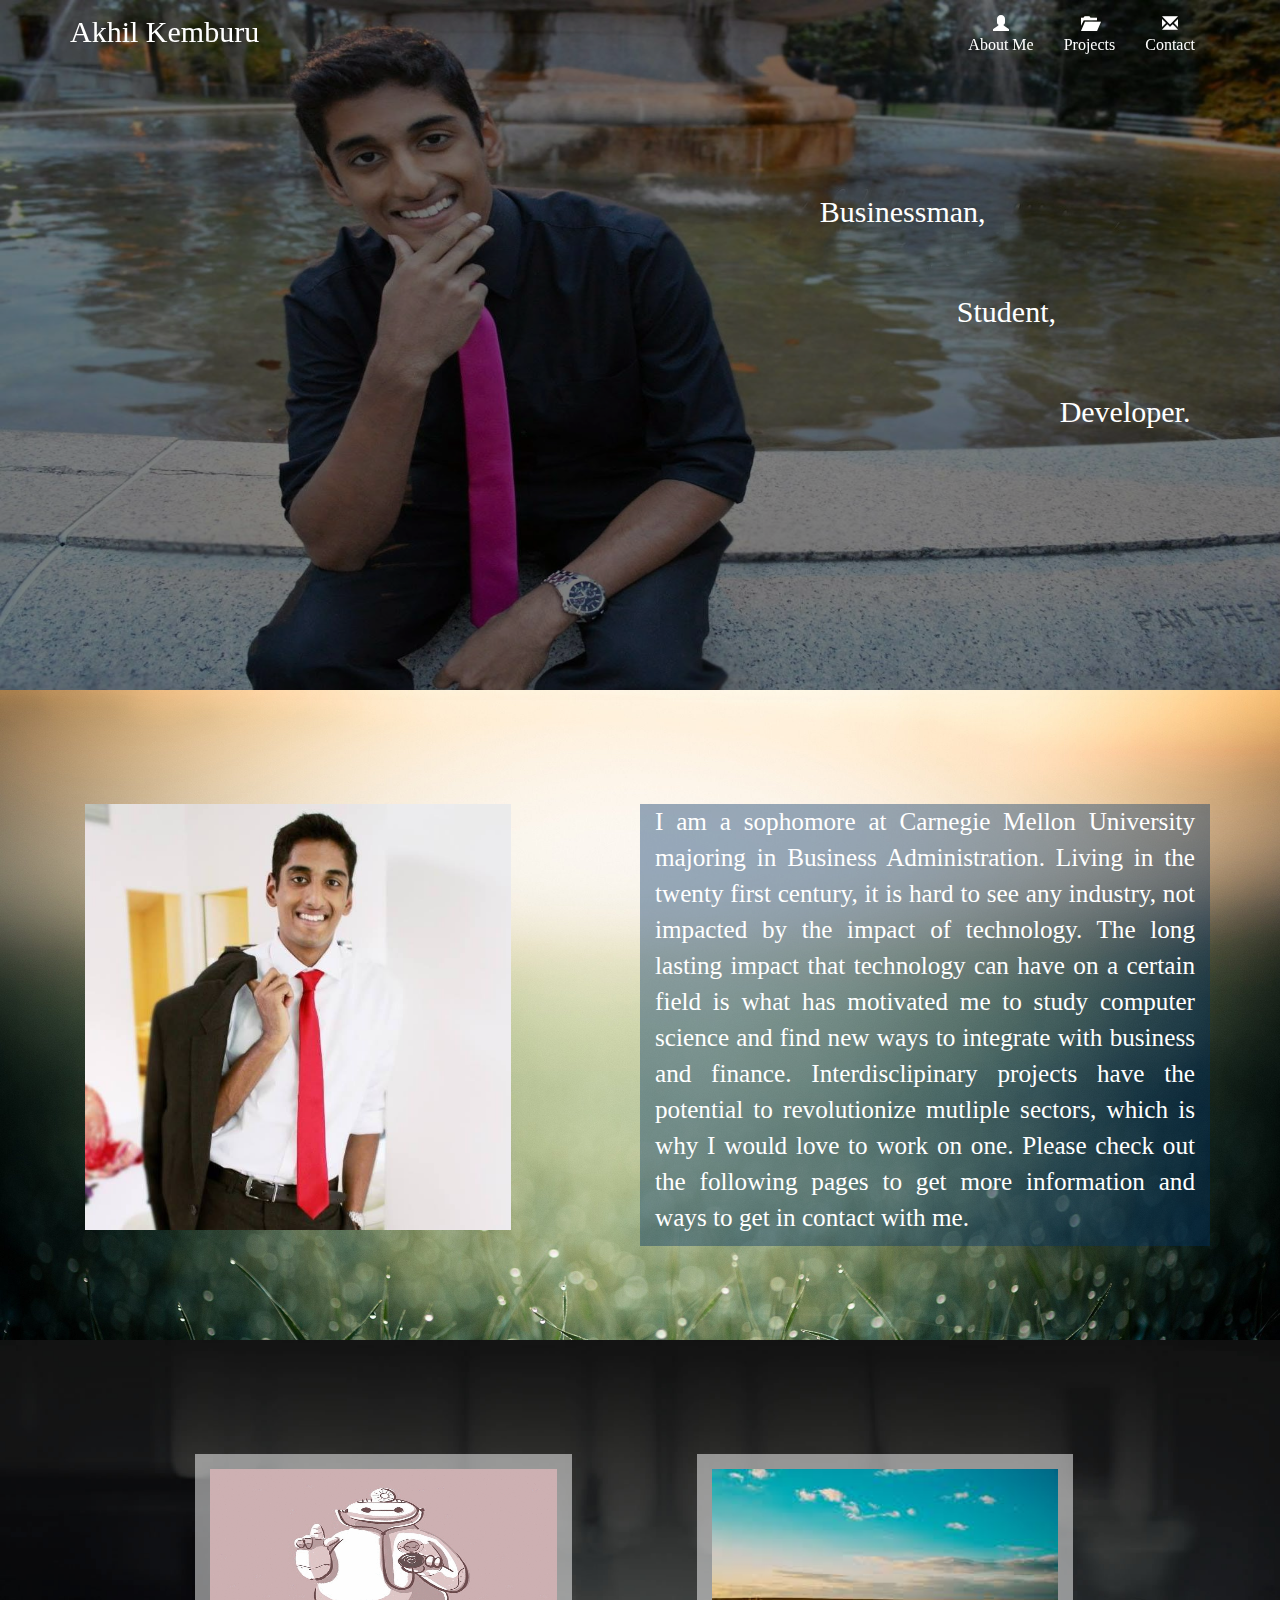
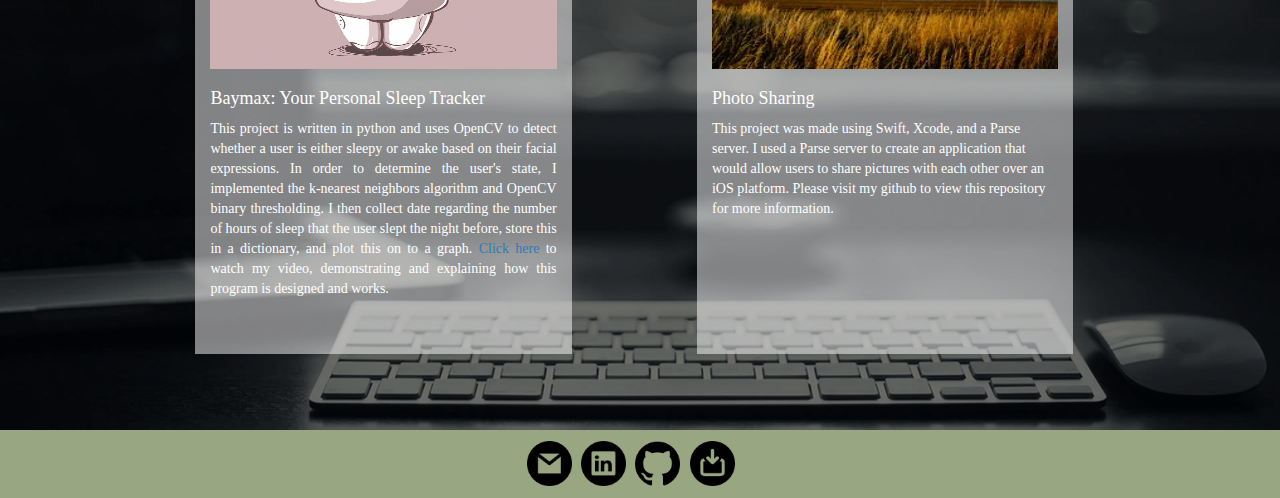
==== index.html @ b261b9bc "01/19" ====
<!DOCTYPE html> 
	<html>
		<head>
			<link type="text/css" rel = "stylesheet" href = "css/bootstrap.min.css"/>
			<link type="text/css" rel="stylesheet" href="stylesheet.css"/>
			<meta charset="UTF-8">
			<meta name='viewport' content="width=device-width,initial-scale=1"> 
			<link href='https://fonts.googleapis.com/css?family=Raleway:300' rel='stylesheet' type='text/css'>
			<link href='https://fonts.googleapis.com/css?family=Reenie+Beanie' rel='stylesheet' type='text/css'>	
			<link href='http://fonts.googleapis.com/css?family=Dancing+Script' rel='stylesheet' type='text/css'>
			<link href='http://fonts.googleapis.com/css?family=Josefin+Sans' rel='stylesheet' type='text/css'>		
			<title>
				Akhil Kemburu
			</title>
		</head>  

		<body> 
			<header> 
				<nav id = "navbar-ish" class = 'navbar navbar-default navbar-fixed-top'>
					<div class = "container">
						<div class = "navbar-header">
							<div class = "navbar-brand">
								<a href = "index.html"> 
								<h1 id = "name">Akhil Kemburu</h1>
								</a>
							</div>
							<button type = "button" class="navbar-toggle collapsed" data-toggle = "collapse"
					 data-target  = "#collapsable-nav" aria-expanded = "False">
							 	<span class="sr-only">Toggle navigation</span>
								<span class = "icon-bar"></span>
								<span class = "icon-bar"></span>
								<span class = "icon-bar"></span>
							</button>
						</div>
       					 <div id="collapsable-nav" class="collapse navbar-collapse">
							<ul class="nav navbar-nav" id = "nav-items">
								<li>
	        						<a href="#about" class="smooth">
	        							<span class = "glyphicon glyphicon-user"></span></br>
	        							About Me
	        						</a>
	        					</li>
	        					<li> 
	        						<a href="#projects" class="smooth"> 
	        							<span class = "glyphicon glyphicon-folder-open"></span></br>
	        								Projects  
	        						</a>
	        					</li>
	        					<li> 
	        						<a href = "#contact" class="smooth"> 
	        							<span class = "glyphicon glyphicon-envelope"></span></br>
	        								Contact
	        						</a>
	        					</li>
	        				</ul>
        				</div>
					</div>
  			</header>
			<div class = "homepage"> 
				<img src ="img/new_img4.jpg" class = "img-responsive" id = "homepic">
				<h2>Businessman,</h2>
				<h2>Student,</h2>
				<h2>Developer.</h2>
			</div>

			<div id="page1">
				<a id="about" class="smooth"></a>
				<div class = "container">
  			  		<img src = "img/FB-ProfilePic.jpg" class = "col-lg-2 col-md-2 col-xs-12" id = "propic">
			  		<div class = "col-lg-6 col-md-7 col-xs-12" id = "text-box"> 
			  			<p id = "quote">I am a sophomore at Carnegie Mellon University majoring in Business Administration. Living in the twenty first century, it is hard to see any industry, not impacted by the impact of technology. The long lasting impact that technology can have on a certain field is what has motivated me to study computer science and find new ways to integrate with business and finance. Interdisclipinary projects have the potential to revolutionize mutliple sectors, which is why I would love to work on one. Please check out the following pages to get more information and ways to get in contact with me.</p>
			  		</div> 
				</div>
			</div>
				 
			<div id="page2">
				<a id="projects" class="smooth"></a>
				<div class = "container">
					<div class = "col-lg-4 col-md-6 col-xs-10" id = "projs">
						<a href = "https://youtu.be/rjq5zEDAcQk"> 
							<img src = 'img/baymaxDoctor.gif' id = "baymax">
						</a>
						<h3> Baymax: Your Personal Sleep Tracker </h3>
						<p>This project is written in python and uses OpenCV to detect whether a user is either sleepy or awake based on their facial expressions. In order to determine the user's state, I implemented the k-nearest neighbors algorithm and OpenCV binary thresholding. I then collect date regarding the number of hours of sleep that the user slept the night before, store this in a dictionary, and plot this on to a graph. <a href  = "https://youtu.be/rjq5zEDAcQk"> Click here</a>  to watch my video, demonstrating and explaining how this program is designed and works. 
						 </p>
					</div>
					<div class = "col-lg-4 col-md-6 col-xs-10" id = "projs">
						<img src = "img/nature.jpeg" id = "baymax">
						<h3> Photo Sharing </h3>
						This project was made using Swift, Xcode, and a Parse server. I used a Parse server to create an application that would allow users to share pictures with each other over an iOS platform.  Please visit my github to view this repository for more information.  
					</div>
			 	</div>
			</div>

			<div id="page4">
				<a id="contact" class="smooth"></a>
				<div class = "container" id = "first1">
					<a href="mailto:akemburu@andrew.cmu.edu">
				 		<img  src="img/gmail.png" class = "contacts"> 
				 	</a>
			 		<a href = "https://www.linkedin.com/in/akhil-kemburu-13317b104">
			 			<img  src="img/linkedin-logo.png" class = "contacts"> 
			 		</a> 
			 		<a href = "https://github.com/akemburu">
			 			<img  src="img/github-logo.png" class = "contacts" > 
			 		</a>
			 		<a href = "Akhil_Kemburu.pdf" download = "Akhil_Kemburu-Updated.pdf">
			 			<img  src="img/download.png" class = "contacts" >
			 		</a>
			  	</div>
			</div>

		<script src = "js/jquery-1.12.4.min.js"></script>
		<script src = "js/bootstrap.min.js"></script>
		<script src="js/script.js"></script>


		</body>
	</html>
---- stylesheet.css ----
/****Large Devices Only ****/

@media (min-width: 1200px) {

.col-lg-1, .col-lg-2, .col-lg-3, .col-lg-4, .col-lg-5, .col-lg-6,
	.col-lg-7, .col-lg-8, .col-lg-8, .col-lg-9, .col-lg-10, .col-lg-11,
		.col-lg-12 {
			float: left;
		}
.col-lg-1 {width: 8.33%}
.col-lg-2 {width: 16.66%}
.col-lg-3 {width: 25%} 
.col-lg-4 {width: 33%} 
.col-lg-5 {width: 41.65} 
.col-lg-6 {width: 50%}
.col-lg-7 {width: 58.33%} 
.col-lg-8 {width: 66.66%}
.col-lg-9 {width: 74.99%}
.col-lg-10 {width: 83.33%}
.col-lg-11 {width: 91.66%}
.col-lg-12 {width: 100%}	
@font-face {
  font-family: 'Avenir Next';
  src: url("http://www.yoursite.com/fonts/Avenir_Next.otf"); /* File to be stored at your site */
  }

* {
	font-family: "Avenir Next";
	color:white;
	font-style:lighter;
}

header {
	background-color:black;
}

#navbar-ish{
	color: gray;
	font-weight: normal;
	background-color: transparent;
	border-radius:0px;
	border:0;
	box-sizing: border-box;
}

#name {
	font-weight: lighter;
	font-size: 30px;
	margin: 0px 0px 0px 0px;
	float:left;
	color: #FFF;
}

.navbar-brand a:hover, .navbar-brand a:focus {
	text-decoration: none;
	color: #FFF;
}


#homepic {
	-webkit-filter: brightness(50%);
	width: 100%;
	height: 690px;
	z-index: 100;
}


.homepage {
	display: block;
	position: relative;
}

.homepage > h2 {
	font-weight:lighter;
	color:white;
}

.homepage > h2:nth-child(2) {
	position: absolute;
	top:175px;
	right:23%;
}

.homepage > h2:nth-child(3) {
	position: absolute;
	top:275px;
	right:17.5%;
}

.homepage > h2:nth-child(4) {
	position: absolute;
	top:375px;
	right:7%;
}

p {
	display: block;
	text-align: justify
}

#nav-items a {
	color: #FFF;
	font-family: "Avenir Next"; 
	font-weight: lighter;
}

#nav-items { 
	float:right;
	display:block;
    text-align:center;
 }


#nav-items a:hover, #nav-items a:focus{
	background-color: #000;  
}


/*** The Hompage ends here ***/

/*** About Me Page starts here ***/
#propic {
	border-width: 2px; 
	border-color: black;
	border-right-width: 4px;
	width: 40%;
	height:5%;
	margin-top:10%;
}

#page1 {
	color:#FFF;
	width: 100%;
	background-image: url("img/blu.jpg");
	background-size:100%;
	min-height: 650px;

}


#quote {
	font-family: 'Lato';
	font-weight: lighter;
	font-size: 1.8em;
}

#text-box {
	float:right;
	background: rgba(0,51,102,.4);
	margin-top: 10%;
	height:35%;

}


#page2 {
	background-image: url("img/projects.jpg");
	background-size: 100%;
	min-height: 690px;

}

#page2 > .container > #projs{ 
	margin-top: 10%;
	margin-left: 11%;
}

#projs { 
	height: 500px;
	background: rgba(255,255,255,.5);
}

#projs > h3 {
	font-size: 18px; 
	font-weight: lighter;

}

#baymax { 
	width: 100%;
	height: 200px;
	margin-top: 15px;
}



#page3 {
	background-color: #192B40;
	width: 100%;
 }

#page3 > div > p {
	margin-top: 7%;
	margin-bottom: 3%;
	font-size: 1.3em;
}
#icon { 
	display: inline;
}

th {
	padding: 10px;
}

th { 
	align-content: center;
}

td > h3 > .glyphicon {
	font-size: 1.7em;
	margin-bottom: 27%;
	margin-top: 30%;
}

.uniformImgSize { 
	height: 200px;
	width: 200px;
	margin-right: 150px;
	display: block;
	margin-bottom: 5%;
 }

.sectionHeaders {
	vertical-align: baseline;
	margin-bottom: 12%;
}

.topics {
	font-weight:lighter;
	font-size: 1.7em;
	margin-top:10%;
}

#heading {
	font-size: 2.0em;
	font-weight: lighter;
}





#page4 {
	width:100%;
	background-color: #99A682;
}


#page4 > .container > div { 
	height: 400px;
	margin-right: 4%;
	margin-top: 9%;
	margin-left:4%;
	font-family: 'Josefin Sans'; 
 }

 #contactme {
 	margin-top: 7%;
 	font-family: 'Dancing Script';
 	font-size: 59px;
 	line-height: 60px;
 }
 

 #logos {
 	width:150px;
 	height:150px;
 }

 #git {
 	width: 165px;
 	height: 165px;
 }

#mail { 
	margin-top:6%;
	width: 150px;
	height: 150px;
 }

#mailtext {
	padding-top:3%;
}

#fb-text {
	padding-top: 9%;
}

#page4 > div > div > a:hover, #page4 > div > div > a:focus{
	text-decoration: none;
}

.collapse-navbar-collapse{
	background-color: transparent;
}

ul > li{ 
	font-size: 16px;
 }


.contacts {
	height: 45px;
	width: 45px;
	margin-top: 1%; 
	margin-bottom: 1%;
	margin-right: .5%;

} 

#first1 {
	margin-left: 40%;
} 
}

/****Medium Devices Only ****/
@media (min-width: 768px) and (max-width: 1199px) {
.col-md-1, .col-md-2, .col-md-3, .col-md-4, .col-md-5, .col-md-6,
	.col-md-7, .col-md-8, .col-md-8, .col-md-9, .col-md-10, .col-md-11,
		.col-md-12 {
			float: left;
		}
.col-md-1 {width: 8.33%}
.col-md-2 {width: 16.66%}
.col-md-3 {width: 25%} 
.col-md-4 {width: 33%} 
.col-md-5 {width: 41.65} 
.col-md-6 {width: 50%}
.col-md-7 {width: 58.33%} 
.col-md-8 {width: 66.66%}
.col-md-9 {width: 74.99%}
.col-md-10 {width: 83.33%}
.col-md-11 {width: 91.66%}
.col-md-12 {width: 100%}


@font-face {
  font-family: 'Avenir Next';
  src: url("http://www.yoursite.com/fonts/Avenir_Next.otf"); /* File to be stored at your site */
  }

* {
	font-family: "Avenir Next";
	color:white;
	font-style:lighter;
}

header {
	background-color:black;
}

#navbar-ish{
	color: gray;
	font-weight: normal;
	background-color: transparent;
	border-radius:0px;
	border:0;
	box-sizing: border-box;
}

#name {
	font-weight: lighter;
	font-size: 30px;
	margin: 0px 0px 0px 0px;
	float:left;
	color: #FFF;
}

.navbar-brand a:hover, .navbar-brand a:focus {
	text-decoration: none;
	color: #FFF;
}


#homepic {
	-webkit-filter: brightness(50%);
	width: 100%;
	height: 690px;
	z-index: 100;
}


.homepage {
	display: block;
	position: relative;
}

.homepage > h2 {
	font-weight:lighter;
	color:white;
}

.homepage > h2:nth-child(2) {
	position: absolute;
	top:175px;
	right:23%;
}

.homepage > h2:nth-child(3) {
	position: absolute;
	top:275px;
	right:17.5%;
}

.homepage > h2:nth-child(4) {
	position: absolute;
	top:375px;
	right:7%;
}

p {
	display: block;
	text-align: justify
}

#nav-items a {
	color: #FFF;
	font-family: "Avenir Next"; 
	font-weight: lighter;
}

#nav-items { 
	float:right;
	display:block;
    text-align:center;
 }


#nav-items a:hover, #nav-items a:focus{
	background-color: #000;  
}


/*** The Hompage ends here ***/

/*** About Me Page starts here ***/
#propic {
	border-width: 2px; 
	border-color: black;
	border-right-width: 4px;
	width: 35%;
	height:5%;
	margin-top:10%;
}

#page1 {
	color:#FFF;
	width: 100%;
	background-image: url("img/blu.jpg");
}



#quote {
	font-family: 'Lato';
	font-weight: lighter;
	font-size: 1.3em;
}

#text-box {
	float:right;
	background: rgba(0,51,102,.4);
	margin-top: 10%;
	height:30%;

}


#page2 {
	background-image: url("img/projects.jpg");
	background-size: 100%;
	min-height: 690px;

}

#page2 > .container > #projs{ 
	margin-top: 12.5%;
}

#projs { 
	height: 520px;
	background: rgba(255,255,255,.5);
}

#projs > h3 {
	font-size: 1.5em; 
	font-weight: lighter;

}

#baymax { 
	width: 100%;
	height: 200px;
	margin-top: 15px;
}



#page3 {
	background-color: #192B40;
	width: 100%;

 }

#page3 > div > p {
	margin-bottom: 3%;
	font-size: 1.3em;
}
#icon { 
	display: inline;
}

th {
	padding: 10px;
}

th { 
	align-content: center;
}

td > h3 > .glyphicon {
	font-size: 1.7em;
	margin-bottom: 27%;
	margin-top: 30%;
}

.uniformImgSize { 
	height: 200px;
	width: 200px;
	margin-right: 150px;
	display: block;
	margin-bottom: 5%;
 }

.sectionHeaders {
	vertical-align: baseline;
	margin-bottom: 12%;
}

.topics {
	font-weight:lighter;
	font-size: 1.7em;
	margin-top:10%;
}

#heading {
	font-size: 2.0em;
	font-weight: lighter;
	margin-top: 5%;
}



#page4 {
	width:100%;
	background-color: #99A682;
}


#page4 > .container > div { 
	height: 400px;
	margin-right: 4%;
	margin-top: 9%;
	margin-left:4%;
	font-family: 'Josefin Sans'; 
 }

 #contactme {
 	margin-top: 7%;
 	font-family: 'Dancing Script';
 	font-size: 59px;
 	line-height: 60px;
 }
 

 #logos {
 	width:150px;
 	height:150px;
 	margin-left: 29%;
 }

 #git {
 	width: 165px;
 	height: 165px;
 	margin-left: 29%;
 	margin-top:6%;
 }

#mail { 
	margin-top:6%;
	width: 150px;
	height: 150px;
	margin-left: 30%;
 }

#mailtext {
	padding-top:3%;
}

#fb-text {
	padding-top: 9%;
}

#page4 > div > div > a:hover, #page4 > div > div > a:focus{
	text-decoration: none;
}

.collapse-navbar-collapse{
	background-color: transparent;
}

ul > li{ 
	font-size: 16px;
 }


.contacts {
	height: 45px;
	width: 45px;
	margin-top: 1%; 
	margin-bottom: 1%;
	margin-right: .5%;

} 

#first1 {
	margin-left: 35%;
}
}

/****Small Devices Only ****/
@media (min-width: 50px) and (max-width: 767px) {
.col-sm-1, .col-sm-2, .col-sm-3, .col-sm-4, .col-sm-5, .col-sm-6,
	.col-sm-7, .col-sm-8, .col-sm-8, .col-sm-9, .col-sm-10, .col-sm-11,
		.col-sm-12 {
			float: left;
		}
.col-sm-1 {width: 8.33%}
.col-sm-2 {width: 16.66%}
.col-sm-3 {width: 25%} 
.col-sm-4 {width: 33%} 
.col-sm-5 {width: 41.65} 
.col-sm-6 {width: 50%}
.col-sm-7 {width: 58.33%} 
.col-sm-8 {width: 66.66%}
.col-sm-9 {width: 74.99%}
.col-sm-10 {width: 83.33%}
.col-sm-11 {width: 91.66%}
.col-sm-12 {width: 100%}

@font-face {
  font-family: 'Avenir Next';
  src: url("http://www.yoursite.com/fonts/Avenir_Next.otf"); /* File to be stored at your site */
  }

* {
	font-family: "Avenir Next";
	color:white;
	font-style:lighter;
}

header {
	background-color:black;
}

#navbar-ish{
	color: gray;
	font-weight: normal;
	background-color: transparent;
	border-radius:0px;
	border:0;
	box-sizing: border-box;
}

#name {
	font-weight: lighter;
	font-size: 30px;
	margin: 0px 0px 0px 0px;
	float:left;
	color: #FFF;
}

.navbar-brand a:hover, .navbar-brand a:focus {
	text-decoration: none;
	color: #FFF;
}


#homepic {
	-webkit-filter: brightness(50%);
	width: 100%;
	height: 690px;
	z-index: 100;
}


.homepage {
	display: block;
	position: relative;
}

.homepage > h2 {
	font-weight:lighter;
	color:white;
}

.homepage > h2:nth-child(2) {
	position: absolute;
	top:175px;
	right:23%;
}

.homepage > h2:nth-child(3) {
	position: absolute;
	top:275px;
	right:17.5%;
}

.homepage > h2:nth-child(4) {
	position: absolute;
	top:375px;
	right:7%;
}

p {
	display: block;
	text-align: justify
}

#nav-items a {
	color: #FFF;
	font-family: "Avenir Next"; 
	font-weight: lighter;
}

#nav-items { 
	float:right;
	display:block;
    text-align:center;
 }


#nav-items a:hover, #nav-items a:focus{
	background-color: #000;  
}


/*** The Hompage ends here ***/

/*** About Me Page starts here ***/
#propic {
	border-width: 2px; 
	border-color: black;
	border-right-width: 4px;
	width: 38%;
	height:5%;
	margin-top:10%;
	margin-left: 33%;
}

#page1 {
	color:#FFF;
	width: 100%;
	background-image: url("img/blu.jpg");

}



#quote {
	font-family: 'Lato';
	font-weight: lighter;
	font-size: 1.0em;
}

#text-box {
	float:right;
	background: rgba(0,51,102,.4);
	margin-top: 10%;
	height:20%;
	margin-bottom: 2%;
}


#page2 {
	background-image: url("img/projects.jpg");
	background-size: 100%;
	min-height: 690px;
}

#page2 > .container > #projs{ 
	margin-top: 12.5%;
	margin-left: 7%;
	margin-bottom: 2%;
}

#projs { 
	height: 55%;
	background: rgba(255,255,255,.5);
	font-size: 1.0em;
}

#projs > h3 {
	font-size: 1.5em; 
	font-weight: lighter;

}

#baymax { 
	width: 100%;
	height: 200px;
	margin-top: 15px;
}



#page3 {
	background-color: #192B40;
	width: 100%;

 }

#page3 > div > p {
	margin-bottom: 3%;
	font-size: 1.3em;
}
#icon { 
	display: inline;
}

th {
	padding: 10px;
}

th { 
	align-content: center;
}

td > h3 > .glyphicon {
	font-size: 1.7em;
	margin-bottom: 27%;
	margin-top: 30%;
}

.uniformImgSize { 
	height: 120px;
	width: 120px;
	margin-right: 3%;
	display: block;
	margin-bottom: 5%;
 }

.sectionHeaders {
	vertical-align: baseline;
	margin-bottom: 12%;
	font-size: 1.3em;
}

.topics {
	font-weight:lighter;
	font-size: .9em;
	margin-top:10%;
}

#heading {
	font-size: 1.0em;
	font-weight: lighter;
	margin-top: 5%;
}



#page4 {
	width:100%;
	background-color: #99A682;
}


#page4 > .container > div { 
	height: 400px;
	margin-right: 4%;
	margin-top: 9%;
	margin-left:4%;
	font-family: 'Josefin Sans'; 
 }

 #contactme {
 	margin-top: 7%;
 	font-family: 'Dancing Script';
 	font-size: 59px;
 	line-height: 60px;
 }
 

 #logos {
 	width:150px;
 	height:150px;
 	margin-left: 29%;
 }

 #git {
 	width: 165px;
 	height: 165px;
 	margin-left: 29%;
 	margin-top:6%;
 }

#mail { 
	margin-top:6%;
	width: 150px;
	height: 150px;
	margin-left: 30%;
 }

#mailtext {
	padding-top:3%;
}

#fb-text {
	padding-top: 9%;
}

#page4 > div > div > a:hover, #page4 > div > div > a:focus{
	text-decoration: none;
}

.collapse-navbar-collapse{
	background-color: transparent;
}

ul > li{ 
	font-size: .9em;
 }


.contacts {
	height: 45px;
	width: 45px;
	margin-top: 1%; 
	margin-bottom: 1%;
	margin-right: .5%;

} 

#first1 {
	margin-left: 20%;
}




}
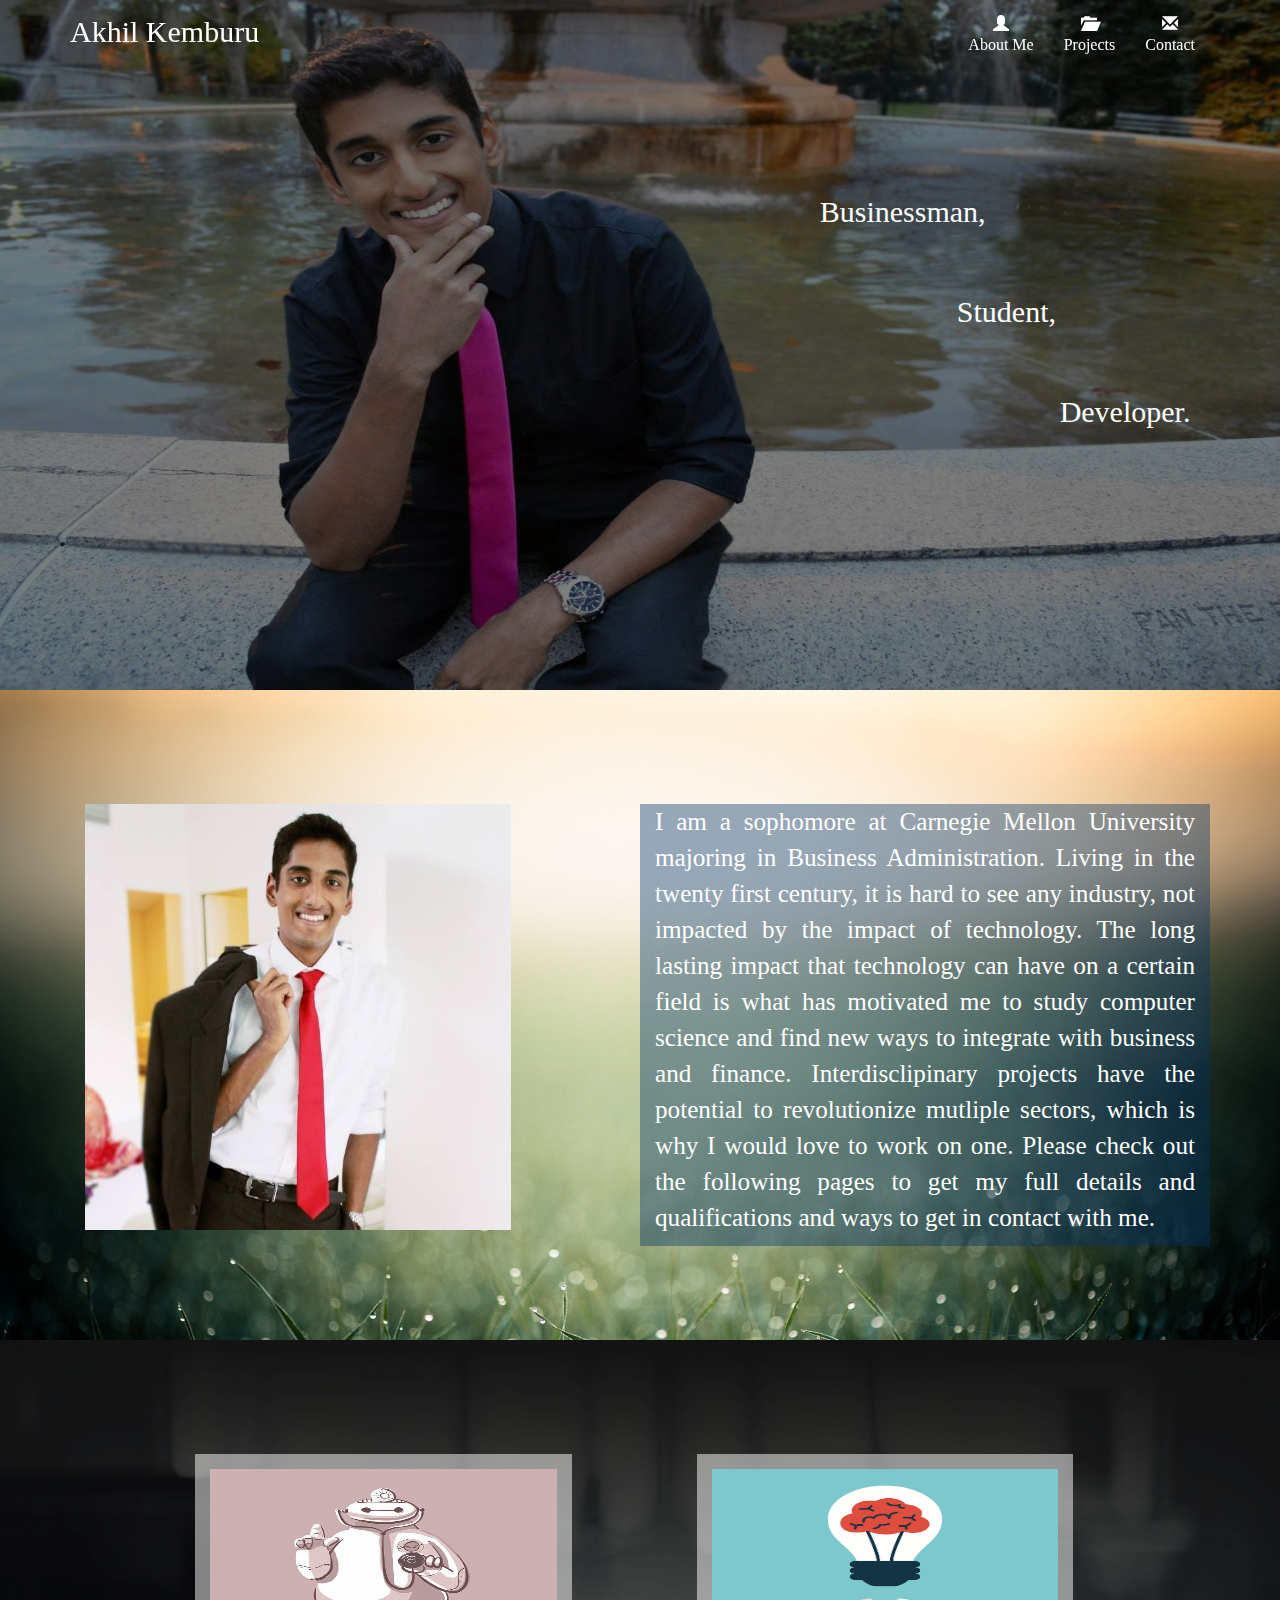
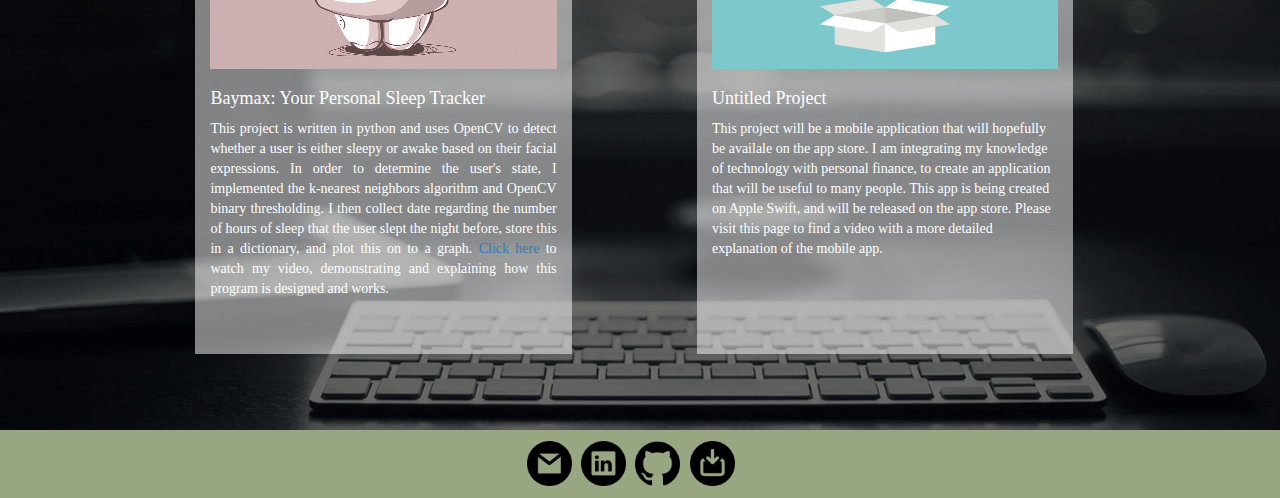
==== commit 5e05bb8b: "Update index.html" ====
--- a/index.html
+++ b/index.html
@@ -68,7 +68,7 @@
 				<div class = "container">
   			  		<img src = "img/FB-ProfilePic.jpg" class = "col-lg-2 col-md-2 col-xs-12" id = "propic">
 			  		<div class = "col-lg-6 col-md-7 col-xs-12" id = "text-box"> 
-			  			<p id = "quote">I am a sophomore at Carnegie Mellon University majoring in Business Administration. Living in the twenty first century, it is hard to see any industry, not impacted by the impact of technology. The long lasting impact that technology can have on a certain field is what has motivated me to study computer science and find new ways to integrate with business and finance. Interdisclipinary projects have the potential to revolutionize mutliple sectors, which is why I would love to work on one. Please check out the following pages to get more information and ways to get in contact with me.</p>
+			  			<p id = "quote">I am a sophomore at Carnegie Mellon University majoring in Business Administration. Living in the twenty first century, it is hard to see any industry, not impacted by the impact of technology. The long lasting impact that technology can have on a certain field is what has motivated me to study computer science and find new ways to integrate with business and finance. Interdisclipinary projects have the potential to revolutionize mutliple sectors, which is why I would love to work on one. Please check out the following pages to get my full details and qualifications and ways to get in contact with me.</p>
 			  		</div> 
 				</div>
 			</div>
@@ -76,7 +76,7 @@
 			<div id="page2">
 				<a id="projects" class="smooth"></a>
 				<div class = "container">
-					<div class = "col-lg-4 col-md-6 col-xs-10" id = "projs">
+					<div class = "col-lg-4 col-md-5 col-xs-6" id = "projs">
 						<a href = "https://youtu.be/rjq5zEDAcQk"> 
 							<img src = 'img/baymaxDoctor.gif' id = "baymax">
 						</a>
@@ -84,10 +84,10 @@
 						<p>This project is written in python and uses OpenCV to detect whether a user is either sleepy or awake based on their facial expressions. In order to determine the user's state, I implemented the k-nearest neighbors algorithm and OpenCV binary thresholding. I then collect date regarding the number of hours of sleep that the user slept the night before, store this in a dictionary, and plot this on to a graph. <a href  = "https://youtu.be/rjq5zEDAcQk"> Click here</a>  to watch my video, demonstrating and explaining how this program is designed and works. 
 						 </p>
 					</div>
-					<div class = "col-lg-4 col-md-6 col-xs-10" id = "projs">
-						<img src = "img/nature.jpeg" id = "baymax">
-						<h3> Photo Sharing </h3>
-						This project was made using Swift, Xcode, and a Parse server. I used a Parse server to create an application that would allow users to share pictures with each other over an iOS platform.  Please visit my github to view this repository for more information.  
+					<div class = "col-lg-4 col-md-5 col-xs-6" id = "projs">
+						<img src = "img/lightbulb.jpg" id = "baymax">
+						<h3> Untitled Project </h3>
+						This project will be a mobile application that will hopefully be availale on the app store. I am integrating my knowledge of technology with personal finance, to create an application that will be useful to many people. This app is being created on Apple Swift, and will be released on the app store. Please visit this page to find a video with a more detailed explanation of the mobile app. 
 					</div>
 			 	</div>
 			</div>
@@ -104,7 +104,7 @@
 			 		<a href = "https://github.com/akemburu">
 			 			<img  src="img/github-logo.png" class = "contacts" > 
 			 		</a>
-			 		<a href = "Akhil_Kemburu.pdf" download = "Akhil_Kemburu-Updated.pdf">
+			 		<a href = "Akhil_Kemburu 02:17.pdf" download = "Akhil_Kemburu 02:17.pdf">
 			 			<img  src="img/download.png" class = "contacts" >
 			 		</a>
 			  	</div>
@@ -116,4 +116,4 @@
 
 
 		</body>
-	</html> +	</html> 
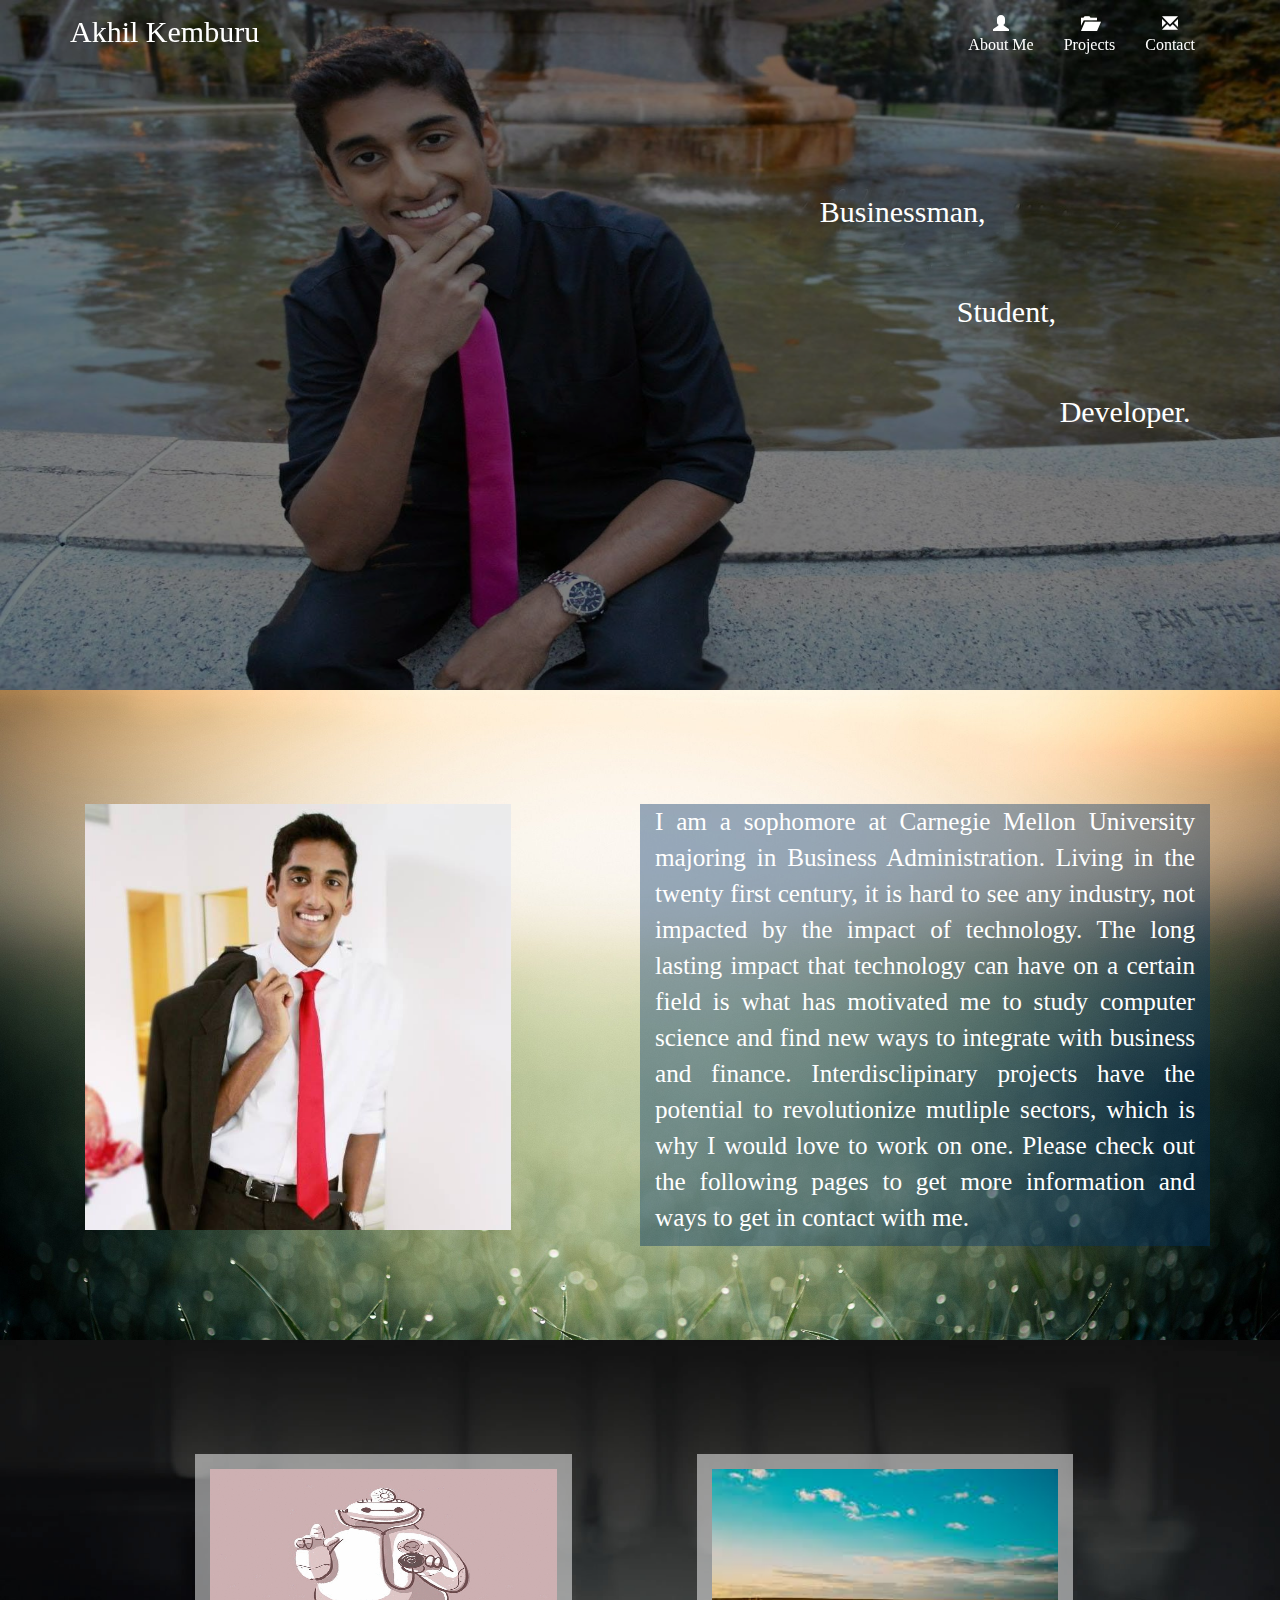
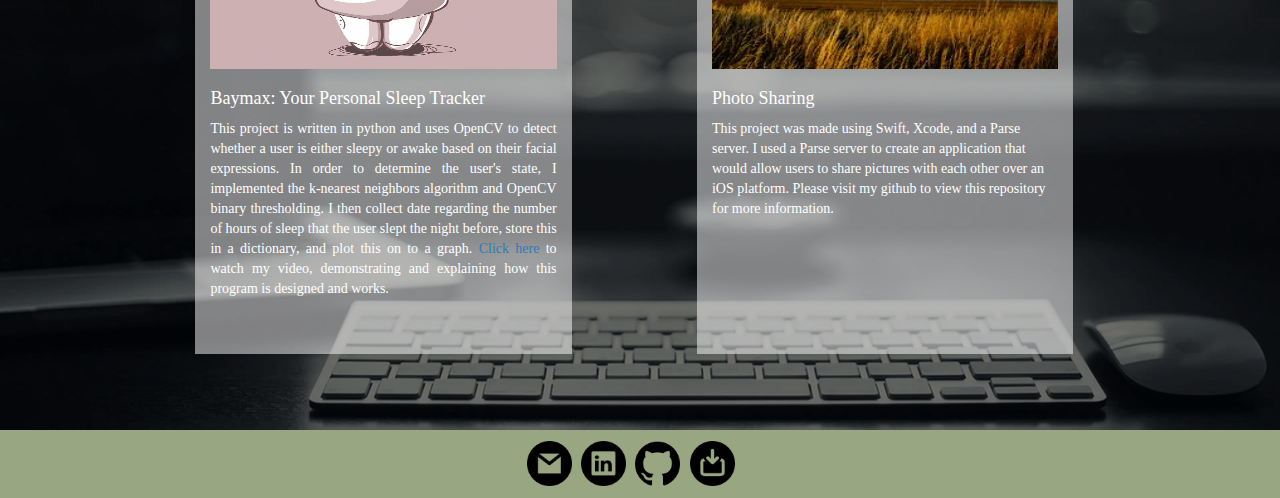
==== commit e1440a45: "Update index.html" ====
--- a/index.html
+++ b/index.html
@@ -68,7 +68,7 @@
 				<div class = "container">
   			  		<img src = "img/FB-ProfilePic.jpg" class = "col-lg-2 col-md-2 col-xs-12" id = "propic">
 			  		<div class = "col-lg-6 col-md-7 col-xs-12" id = "text-box"> 
-			  			<p id = "quote">I am a sophomore at Carnegie Mellon University majoring in Business Administration. Living in the twenty first century, it is hard to see any industry, not impacted by the impact of technology. The long lasting impact that technology can have on a certain field is what has motivated me to study computer science and find new ways to integrate with business and finance. Interdisclipinary projects have the potential to revolutionize mutliple sectors, which is why I would love to work on one. Please check out the following pages to get my full details and qualifications and ways to get in contact with me.</p>
+			  			<p id = "quote">I am a sophomore at Carnegie Mellon University majoring in Business Administration. Living in the twenty first century, it is hard to see any industry, not impacted by the impact of technology. The long lasting impact that technology can have on a certain field is what has motivated me to study computer science and find new ways to integrate with business and finance. Interdisclipinary projects have the potential to revolutionize mutliple sectors, which is why I would love to work on one. Please check out the following pages to get more information and ways to get in contact with me.</p>
 			  		</div> 
 				</div>
 			</div>
@@ -76,7 +76,7 @@
 			<div id="page2">
 				<a id="projects" class="smooth"></a>
 				<div class = "container">
-					<div class = "col-lg-4 col-md-5 col-xs-6" id = "projs">
+					<div class = "col-lg-4 col-md-6 col-xs-10" id = "projs">
 						<a href = "https://youtu.be/rjq5zEDAcQk"> 
 							<img src = 'img/baymaxDoctor.gif' id = "baymax">
 						</a>
@@ -84,10 +84,10 @@
 						<p>This project is written in python and uses OpenCV to detect whether a user is either sleepy or awake based on their facial expressions. In order to determine the user's state, I implemented the k-nearest neighbors algorithm and OpenCV binary thresholding. I then collect date regarding the number of hours of sleep that the user slept the night before, store this in a dictionary, and plot this on to a graph. <a href  = "https://youtu.be/rjq5zEDAcQk"> Click here</a>  to watch my video, demonstrating and explaining how this program is designed and works. 
 						 </p>
 					</div>
-					<div class = "col-lg-4 col-md-5 col-xs-6" id = "projs">
-						<img src = "img/lightbulb.jpg" id = "baymax">
-						<h3> Untitled Project </h3>
-						This project will be a mobile application that will hopefully be availale on the app store. I am integrating my knowledge of technology with personal finance, to create an application that will be useful to many people. This app is being created on Apple Swift, and will be released on the app store. Please visit this page to find a video with a more detailed explanation of the mobile app. 
+					<div class = "col-lg-4 col-md-6 col-xs-10" id = "projs">
+						<img src = "img/nature.jpeg" id = "baymax">
+						<h3> Photo Sharing </h3>
+						This project was made using Swift, Xcode, and a Parse server. I used a Parse server to create an application that would allow users to share pictures with each other over an iOS platform.  Please visit my github to view this repository for more information.  
 					</div>
 			 	</div>
 			</div>
@@ -104,7 +104,7 @@
 			 		<a href = "https://github.com/akemburu">
 			 			<img  src="img/github-logo.png" class = "contacts" > 
 			 		</a>
-			 		<a href = "Akhil_Kemburu 02:17.pdf" download = "Akhil_Kemburu 02:17.pdf">
+			 		<a href = "Akhil_Kemburu.pdf" download = "Akhil_Kemburu 02:17.pdf">
 			 			<img  src="img/download.png" class = "contacts" >
 			 		</a>
 			  	</div>
